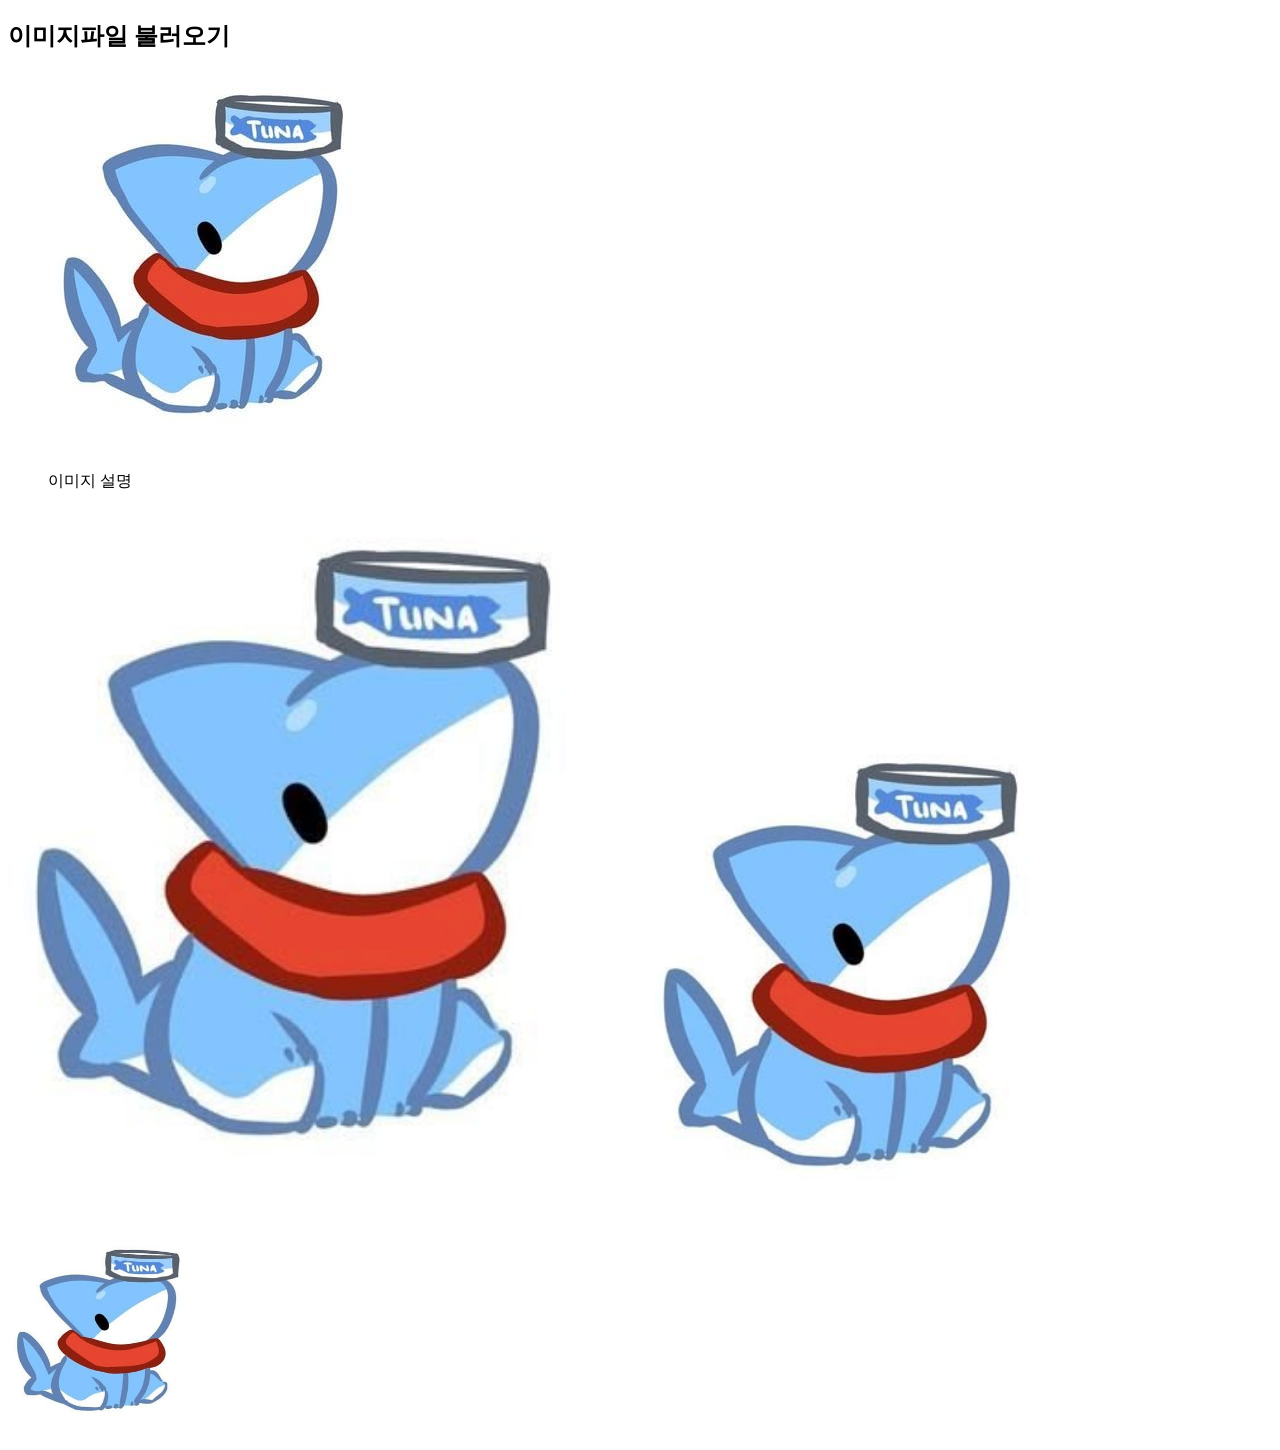
==== doc02.html @ bf93ac2c "1/2주차 파일 업로드" ====
<!DOCTYPE html>
<html>
    <head>

    </head>
    <body>
        <h2>이미지파일 불러오기</h2>
        <figure>
            <img src="image1.jpg" alt="Description of the image">
            <figcaption>이미지 설명</figcaption>
        </figure>
        <img src="image1.jpg" width="50%">
        <img src="image1.jpg" height="500px">
        <img src="image1.jpg" width ="200" height="200">
    </body>
</html>
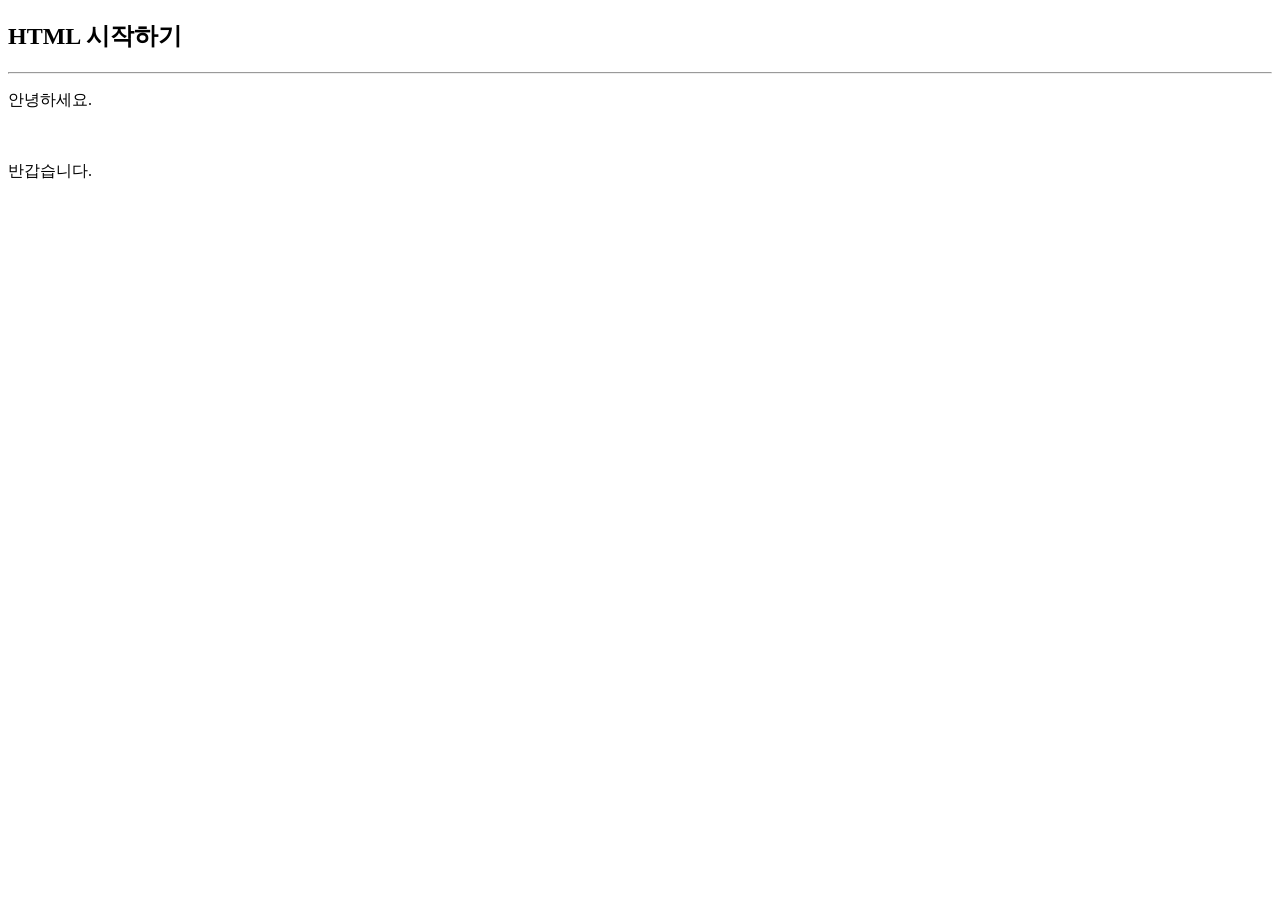
==== commit 90dbc60d: "Rename doc01.html to doc02.html" ====
--- a/doc02.html
+++ b/doc02.html
@@ -1,16 +1,12 @@
 <!DOCTYPE html>
 <html>
     <head>
-
+        <title>전수영</title>
+        <meta charset="UTF-8">
     </head>
     <body>
-        <h2>이미지파일 불러오기</h2>
-        <figure>
-            <img src="image1.jpg" alt="Description of the image">
-            <figcaption>이미지 설명</figcaption>
-        </figure>
-        <img src="image1.jpg" width="50%">
-        <img src="image1.jpg" height="500px">
-        <img src="image1.jpg" width ="200" height="200">
+       <h2>HTML 시작하기</h2><hr>
+       <p>안녕하세요.</p><br>
+       <p>반갑습니다.</p>
     </body>
-</html>+</html>
